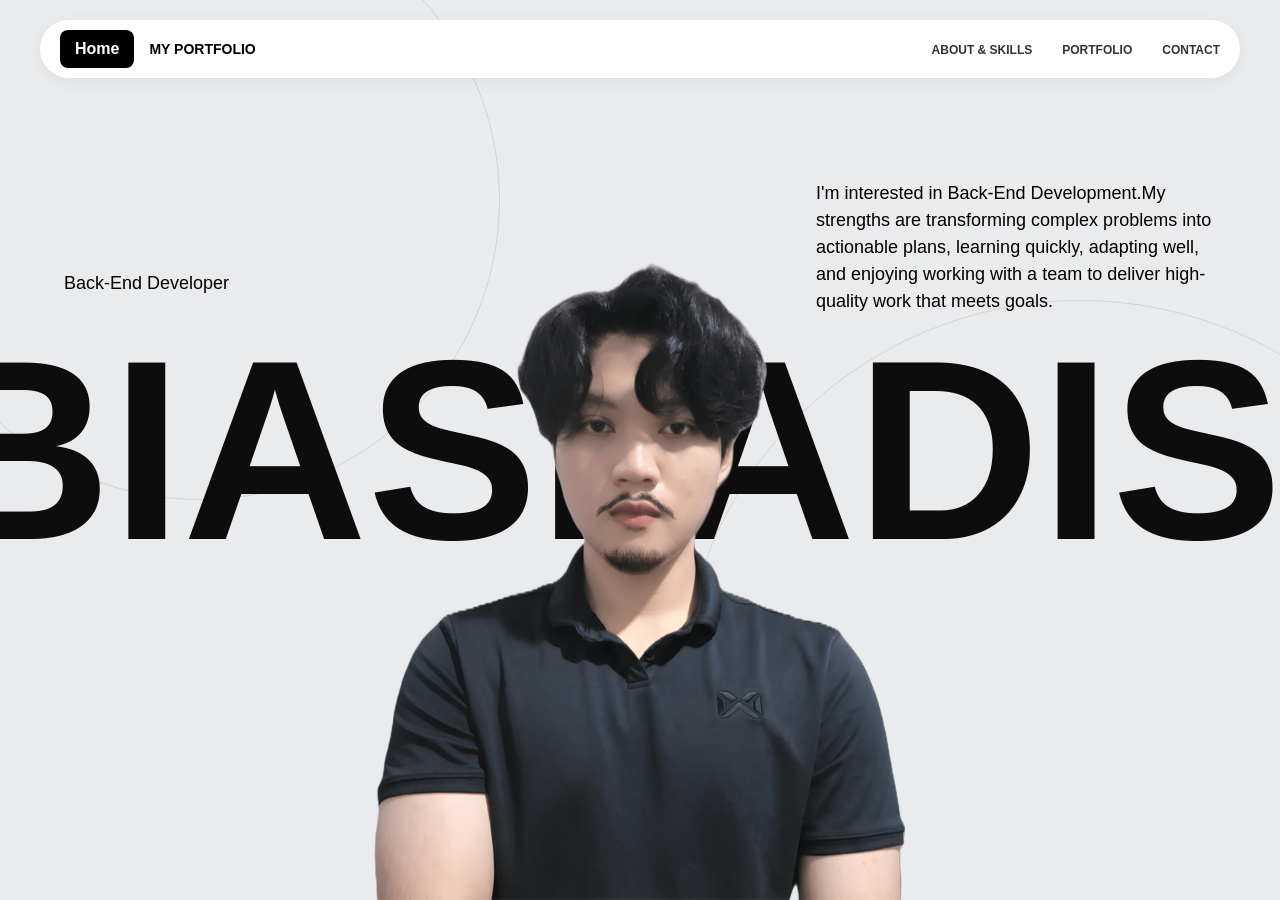
==== index.html @ c0bf4ea4 "upload" ====
<!DOCTYPE html>
<html lang="th">

<head>
    <meta charset="UTF-8">
    <meta name="viewport" content="width=device-width, initial-scale=1.0">
    <title>Portfolio</title>
    <link rel="stylesheet" href="css/dstle.css">
    
</head>

<body>

    <header>
    <div class="logo-area">
        <div class="logo-box">Home</div>
        <span>MY PORTFOLIO</span>
    </div>

    
    <button class="hamburger" id="hamburger-btn" type="button"
        aria-label="Open navigation menu" aria-controls="nav-menu" aria-expanded="false">
        <span></span>
        <span></span>
        <span></span>
    </button>

    <ul class="nav-links" id="nav-menu">
        <li><a href="skills.html">About & Skills</a></li>
        <li><a href="portfolio.html">Portfolio</a></li>
        <li><a href="contact.html">Contact</a></li>
    </ul>
</header>


    <main class="hero">

        <div class="bg-circle circle-1"></div>
        <div class="bg-circle circle-2"></div>


        <div class="floating-text text-left">
            <p class="top">Back-End Developer</p>
        </div>
        <div class="floating-text text-right">
            <p>
                I'm interested in Back-End Development.My strengths are transforming complex problems into actionable
                plans, learning quickly, adapting well, and enjoying working with a team to deliver high-quality work
                that
                meets goals.
            </p>
        </div>




        <!-- ตัวหนังสือวิ่งพื้นหลัง -->
        <div class="marquee-container">
            <!-- ใส่ข้อความซ้ำกัน 2 รอบเพื่อให้เลื่อน (Loop) ได้เนียนกริบ -->
            <div class="marquee-content">
                Adison Phobiasi Adison Phobiasi
            </div>
        </div>

        <!-- รูปภาพ-->
        <img src="img/me.png" alt="Matthew Portrait" class="person-image">
    </main>
    <script>
  
    const hamburgerBtn = document.getElementById('hamburger-btn');
    const navMenu = document.getElementById('nav-menu');

    hamburgerBtn.addEventListener('click', () => {
        const isOpen = navMenu.classList.toggle('active');
        hamburgerBtn.setAttribute('aria-expanded', String(isOpen));
        hamburgerBtn.setAttribute('aria-label', isOpen ? 'Close navigation menu' : 'Open navigation menu');
    });
</script>
</body>


</html>
---- css/dstle.css ----
* {
     margin: 0;
     padding: 0;
     box-sizing: border-box;
 }

 body {
     font-family: 'Helvetica Neue', Arial, sans-serif;
     background-color: #eaebed;
     color: #000;
     overflow-x: hidden;
 }


 header {
     position: fixed;
     top: 20px;
     left: 50%;
     transform: translateX(-50%);
     width: 95%;
     max-width: 1200px;
     background: #ffffff;
     border-radius: 50px;
     display: flex;
     justify-content: space-between;
     align-items: center;
     padding: 10px 20px;
     z-index: 100;
     box-shadow: 0 4px 20px rgba(0, 0, 0, 0.05);
 }

 .logo-area {
     display: flex;
     align-items: center;
     gap: 15px;
     font-weight: bold;
     font-size: 14px;
 }

 .logo-box {
     background: #000;
     color: #fff;
     padding: 10px 15px;
     border-radius: 8px;
     font-size: 16px;
 }

 .hamburger {
     display: none;
     border: 0;
     padding: 0;
     background: transparent;
     flex-direction: column;
     gap: 5px;
     cursor: pointer;
 }

 /* สร้างขีด 3 ขีด */
 .hamburger span {
     width: 25px;
     height: 3px;
     background-color: #000;
     border-radius: 5px;
     transition: all 0.3s ease;
 }

 .nav-links {
     display: flex;
     list-style: none;
     gap: 30px;
 }

 .nav-links a {
     text-decoration: none;
     color: #333;
     font-size: 12px;
     font-weight: bold;
     text-transform: uppercase;
     transition: color 0.2s ease;
 }

 .nav-links a:hover {
     color: #777;
 }

 .hamburger:hover span {
     background-color: #777;
 }


 /* =========================================
           3. Hero Section (พื้นที่แสดงเนื้อหาหลัก)
        ========================================= */
 .hero {
     position: relative;
     height: 100vh;
     /* สูงเต็มหน้าจอ */
     display: flex;
     justify-content: center;
     align-items: flex-end;
     /* ให้รูปคนติดขอบล่าง */
     overflow: hidden;
 }

 /* ลายเส้นวงกลมพื้นหลัง */
 .bg-circle {
     position: absolute;
     border: 1px solid rgba(0, 0, 0, 0.1);
     border-radius: 50%;
     z-index: 0;
 }

 .circle-1 {
     width: 600px;
     height: 600px;
     top: -100px;
     left: -100px;
 }

 .circle-2 {
     width: 800px;
     height: 800px;
     bottom: -200px;
     right: -200px;
 }

 /* =========================================
            Marquee Text (ตัวหนังสือวิ่งด้านหลัง)
        ========================================= */
 .marquee-container {
     position: absolute;
     top: 50%;
     transform: translateY(-50%);
     white-space: nowrap;
     z-index: 1;
     /* อยู่หลังรูปคน */
 }

 .marquee-content {
     display: inline-block;
     /* ฟอนต์ยืดหยุ่นตามหน้าจอ เล็กสุด 80px, ใหญ่สุด 300px */
     font-size: clamp(80px, 20vw, 300px);
     font-weight: 900;
     color: #0d0d0d;
     text-transform: uppercase;
     line-height: 1;
     /* เรียกใช้ Animation */
     animation: scroll-left 15s linear infinite;
 }

 /* คีย์เฟรมสั่งให้ขยับจากขวาไปซ้าย */
 @keyframes scroll-left {
     0% {
         transform: translateX(50%);
     }

     100% {
         transform: translateX(-1%);
     }
 }

 /* =========================================
          ตัวแบบ (รูปคน)
        ========================================= */
 .person-image {
     position: relative;
     z-index: 2;
     max-height: 85vh;
     width: auto;
     max-width: 95%;
     object-fit: contain;
 }

 /* =========================================
          ข้อความลอยตัวด้านข้าง (Floating Texts)
        ========================================= */
 .floating-text {
     position: absolute;
     z-index: 3;
     font-size: 18px;
     font-weight: 500;
     line-height: 1.5;
 }

 .text-left {
     left: 5%;
     top: 30%;
 }


 .text-right {
     right: 5%;
     top: 20%;
     max-width: 400px;
 }

 .arrow-down {
     display: block;
     margin-top: 10px;
     font-size: 24px;
 }

 /* =========================================
           Responsive (สำหรับมือถือ)
        ========================================= */
 @media screen and (max-width: 768px) {

     .nav-links {
         display: flex;
         list-style: none;
     }

     header {
         padding: 10px;
         top: 10px;
         border-radius: 20px;
         min-height: 52px;
     }

     .logo-area {
         font-size: 12px;
     }

     .hire-btn {
         padding: 8px 15px;
         font-size: 12px;
     }


     .text-left {
         top: 20%;
         font-size: 14px;
     }

     .text-right {
         left: 5%;
         top: 25%;
         bottom: 15%;
         font-size: 14px;
         margin-top: 10px;

     }

     .top {
         font-size: 1rem;
         font-weight: bold;
         background-color: rgba(134, 133, 133, 0.8);
         padding: 10px;
         border-radius: 15px;
         border: 1px solid #030303;

     }

     p {
         font-size: 14px;
         background-color: rgba(255, 255, 255, 0.8);
         padding: 10px;
         border-radius: 15px;
         border: 1px solid #ccc;
     }

     .marquee-container {
         top: 45%;

     }

     .person-image {
         max-height: 70vh;

     }

     .hamburger {
         display: flex;
     }


     .nav-links {
         position: absolute;
         top: 60px;
         right: 20px;
         background-color: #ffffff;
         width: 200px;
         flex-direction: column;
         padding: 20px;
         border-radius: 12px;
         box-shadow: 0 5px 15px rgba(0, 0, 0, 0.1);

         opacity: 0;
         visibility: hidden;
         transform: translateY(-10px);
         transition: all 0.3s ease;
     }


     .nav-links li {
         margin-bottom: 15px;
     }

     .nav-links li:last-child {
         margin-bottom: 0;
     }


     .nav-links.active {
         opacity: 1;
         visibility: visible;
         transform: translateY(0);
     }
 }
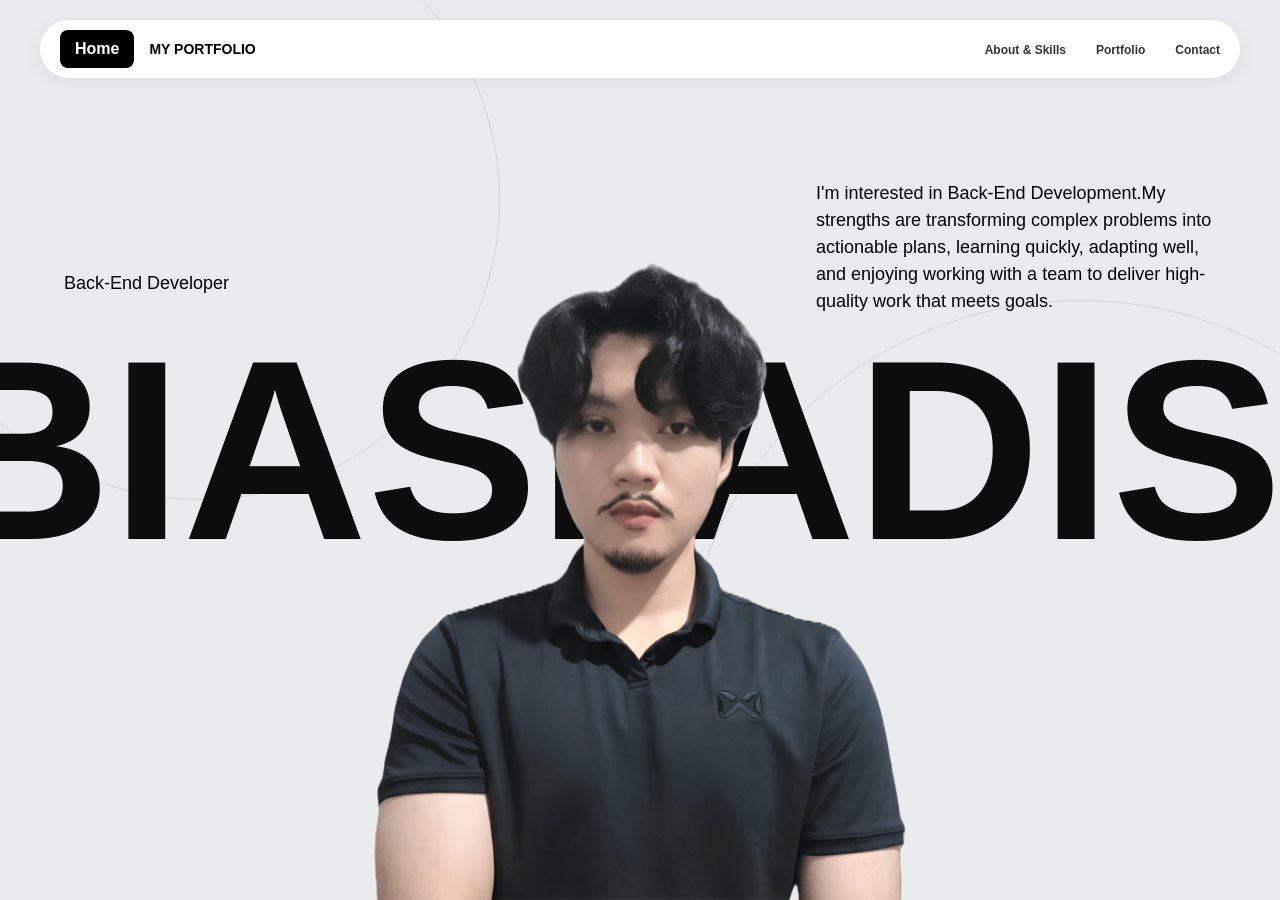
==== commit bdb18610: "update" ====
--- a/index.html
+++ b/index.html
@@ -13,7 +13,7 @@
 
     <header>
     <div class="logo-area">
-        <div class="logo-box">Home</div>
+        <div class="logo-box"><a class="logo-home" href="index.html">Home</a></div>
         <span>MY PORTFOLIO</span>
     </div>
 
--- a/css/dstle.css
+++ b/css/dstle.css
@@ -45,6 +45,11 @@
      font-size: 16px;
  }
 
+ .logo-home {
+     color: #fff;
+     text-decoration: none;
+ }
+
  .hamburger {
      display: none;
      border: 0;
@@ -75,7 +80,6 @@
      color: #333;
      font-size: 12px;
      font-weight: bold;
-     text-transform: uppercase;
      transition: color 0.2s ease;
  }
 
@@ -89,7 +93,7 @@
 
 
  /* =========================================
-           3. Hero Section (พื้นที่แสดงเนื้อหาหลัก)
+           Hero Section (พื้นที่แสดงเนื้อหาหลัก)
         ========================================= */
  .hero {
      position: relative;
@@ -138,7 +142,6 @@
 
  .marquee-content {
      display: inline-block;
-     /* ฟอนต์ยืดหยุ่นตามหน้าจอ เล็กสุด 80px, ใหญ่สุด 300px */
      font-size: clamp(80px, 20vw, 300px);
      font-weight: 900;
      color: #0d0d0d;
@@ -148,7 +151,7 @@
      animation: scroll-left 15s linear infinite;
  }
 
- /* คีย์เฟรมสั่งให้ขยับจากขวาไปซ้าย */
+
  @keyframes scroll-left {
      0% {
          transform: translateX(50%);
